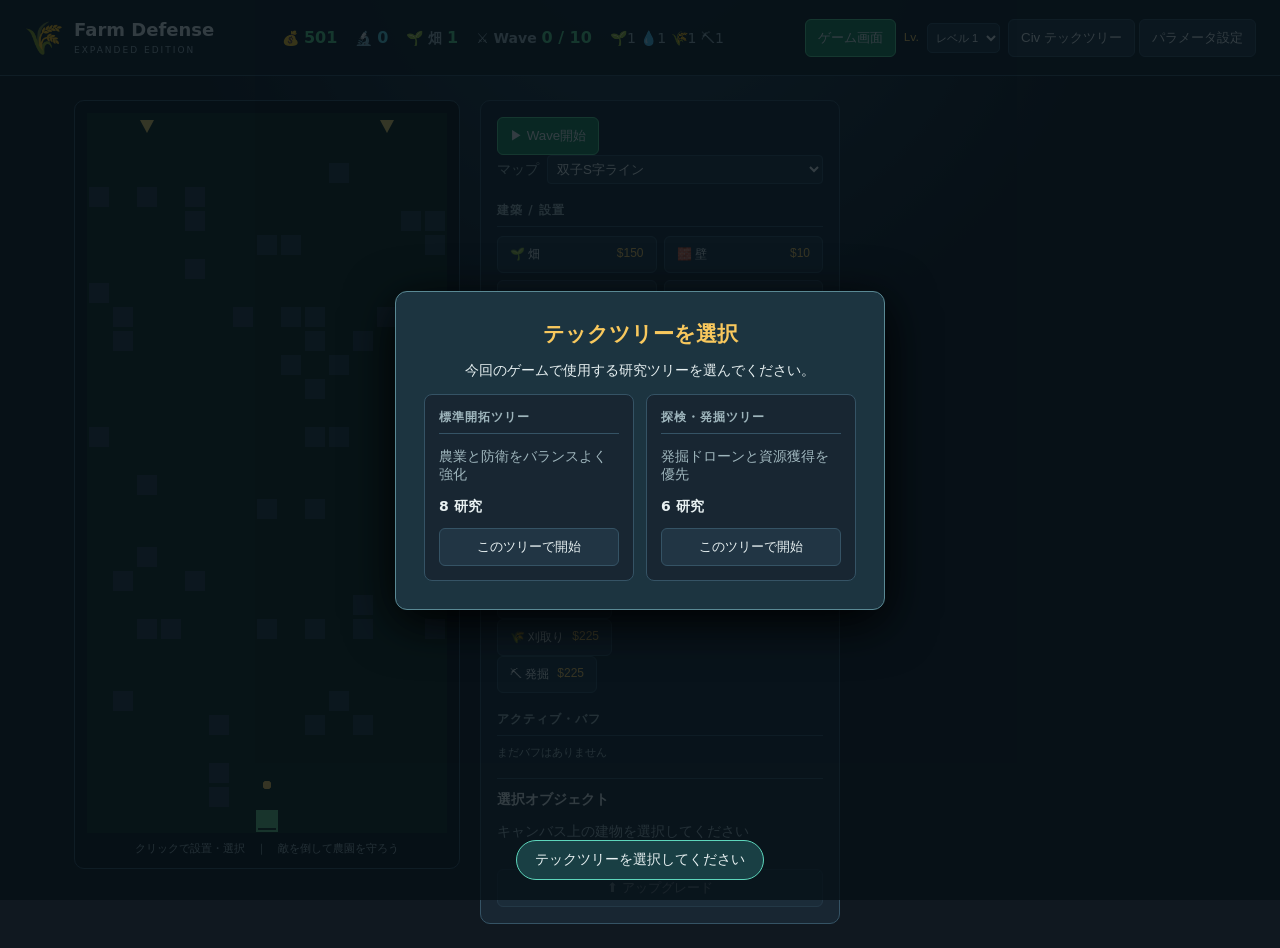
==== index.html @ 6cd63de5 "init" ====
<!doctype html>
<html lang="ja"><head><meta charset="UTF-8"><meta name="viewport" content="width=device-width,initial-scale=1"><title>Farm Defense - Expanded Edition</title><link rel="stylesheet" href="style.css"></head>
<body><header><div class="brand"><span>🌾</span><div><h1>Farm Defense</h1><small>EXPANDED EDITION</small></div></div><div class="stats"><b>💰 <i id="money">501</i></b><b>🔬 <i id="science">0</i></b><b>🌱 畑 <i id="farms">2</i></b><b>⚔ Wave <i id="wave">0 / 10</i></b><span id="drones">🌱1 💧1 🌾1 🔍1</span></div><nav><button class="tab active" data-tab="game-tab">ゲーム画面</button><button class="tab" data-tab="techtree-tab">Civ テックツリー</button><button class="tab" data-tab="params-tab">パラメータ設定</button></nav></header>
<main><section id="game-tab" class="tab-panel active"><div class="game-layout"><div class="canvas-wrap"><canvas id="gameCanvas" width="360" height="720"></canvas><div class="hint">クリックで設置・選択　｜　敵を倒して農園を守ろう</div></div><aside id="sidebar"><button id="btn-start-wave" class="primary">▶ Wave開始</button><h3>建築 / 設置</h3><div class="build-grid" id="build-grid"></div><h3>ドローン購入</h3><div id="drone-shop"></div><h3>アクティブ・バフ</h3><div id="buff-list" class="badges">まだバフはありません</div><div id="selection" class="selection"><b>選択オブジェクト</b><p>キャンバス上の建物を選択してください</p><button id="btn-upgrade-target" disabled>⬆ アップグレード</button></div></aside></div></section>
<section id="techtree-tab" class="tab-panel"><div class="section-head"><div><h2>Civ テックツリー</h2><p>科学ポイントを使って文明を発展させ、農園を強化しましょう。</p></div><strong>科学 🔬 <span id="science-tech">0</span></strong></div><div id="techtree" class="tech-tree"></div></section>
 <section id="params-tab" class="tab-panel"><div class="section-head"><div><h2>パラメータ設定</h2><p>ゲームバランス、発掘ドローン、テックツリーを変更できます。</p></div><div><button id="resume">▶ ゲームに戻る</button><button id="export">📋 設定をJS変数として出力</button><button id="reset" class="danger">🔄 リセットして最初から</button></div></div><h2>ゲームパラメータ</h2><div id="param-editor" class="param-editor"></div><h2>罠作成・編集</h2><p>効果を1つ以上設定し、保存後にゲーム画面で設置して試せます。設置済み罠は編集前の定義を保持します。</p><div id="trap-editor" class="param-editor"></div><h2>発掘ドローン設定</h2><div id="excavation-editor" class="param-editor"></div><h2>バフ設定（効果量・レアリティ）</h2><div id="buff-editor" class="buff-editor"></div><h2>ウェーブ別バフ出現設定</h2><p>未設定のウェーブは「共通設定」を使用します。レアリティ割合は重みです（例: R1=2、R2=1）。</p><div id="wave-buff-editor" class="wave-buff-editor"></div><h2>テックツリー作成・編集</h2><p>研究は名称・Tier・必要科学値・取得バフを編集できます。依存関係は「依存:」のIDを編集データとして保持します。</p><div id="tech-editor"></div></section></main>
<div id="start-tech-overlay" class="overlay hidden"><div class="modal"><h2>テックツリーを選択</h2><p>今回のゲームで使用する研究ツリーを選んでください。</p><div id="tree-choices" class="tree-choices"></div></div></div>
 <div id="wave-buff-overlay" class="overlay hidden"><div class="modal"><h2>WAVE CLEAR!</h2><p id="wave-buff-caption">獲得するバフを選択</p><div id="buff-choices"></div></div></div><div id="game-overlay" class="overlay hidden"><div class="modal"><h1 id="game-result"></h1><p id="game-result-detail"></p><button id="restart" class="primary">もう一度プレイ</button></div></div><div id="toast"></div><script src="param.js"></script><script src="trap.js"></script><script src="script.js"></script></body></html>
---- style.css ----
:root{--bg:#101820;--panel:#182632;--panel2:#213544;--line:#355365;--text:#e8f1f2;--muted:#9eb5bc;--green:#57d68d;--cyan:#5bd5e6;--gold:#f8c85d}*{box-sizing:border-box}body{margin:0;background:radial-gradient(circle at 50% -10%,#294758 0,#101820 38%);color:var(--text);font:14px system-ui,-apple-system,"Segoe UI",sans-serif}header{min-height:76px;border-bottom:1px solid var(--line);background:#111d26ee;display:flex;align-items:center;padding:10px 24px;gap:28px;position:sticky;top:0;z-index:4}.brand{display:flex;align-items:center;gap:10px;min-width:230px}.brand>span{font-size:32px}.brand h1{font-size:18px;margin:0}.brand small{color:var(--muted);letter-spacing:2px;font-size:9px}.stats{display:flex;gap:18px;align-items:center;flex:1;color:var(--muted);flex-wrap:wrap}.stats i{font-style:normal;color:var(--green);font-size:16px}.stats b:nth-child(2) i{color:var(--cyan)}nav{display:flex;gap:4px}button{background:var(--panel2);border:1px solid var(--line);border-radius:6px;color:var(--text);padding:9px 12px;cursor:pointer}button:hover:not(:disabled){filter:brightness(1.2)}button:disabled{opacity:.4;cursor:not-allowed}.tab.active,.primary{background:#19865d;border-color:#56d895}.danger{border-color:#b94c43;color:#ff9b8e}main{max-width:1180px;margin:auto;padding:24px}.tab-panel{display:none}.tab-panel.active{display:block}.game-layout{display:flex;gap:20px;align-items:flex-start}.canvas-wrap{background:#0b1318;padding:12px;border:1px solid var(--line);border-radius:10px}.canvas-wrap canvas{display:block;cursor:crosshair;background:#172b20;width:360px;height:720px}.hint{text-align:center;color:var(--muted);font-size:11px;padding-top:8px}aside{width:360px;background:var(--panel);border:1px solid var(--line);border-radius:10px;padding:16px}h2{margin:0 0 5px}h3{font-size:12px;letter-spacing:1px;color:var(--muted);border-bottom:1px solid var(--line);padding-bottom:7px;margin:18px 0 9px}.build-grid{display:grid;grid-template-columns:1fr 1fr;gap:7px}.build-grid button,.drone-btn{display:flex;justify-content:space-between;gap:8px;text-align:left;font-size:12px}.cost{color:var(--gold)}.selection{margin-top:18px;border-top:1px solid var(--line);padding-top:12px;color:var(--muted)}.selection b{color:var(--text)}.selection p{min-height:32px}.selection button{width:100%}.badges{display:flex;flex-wrap:wrap;gap:5px;color:var(--muted);font-size:11px}.badge{background:#285b57;border:1px solid #4faaa0;border-radius:12px;padding:4px 8px;color:#baf5d5}.section-head{display:flex;justify-content:space-between;align-items:flex-start;margin-bottom:20px}.section-head p{color:var(--muted)}.section-head strong{color:var(--cyan);font-size:18px}.tech-tree{display:grid;grid-template-columns:repeat(4,1fr);gap:18px;align-items:start}.tier{background:#13212a;border:1px solid var(--line);border-radius:10px;padding:12px;min-height:180px}.tier h3{margin-top:0;color:var(--gold)}.tech-card{border:1px solid #3d5e6d;border-radius:7px;padding:10px;margin:9px 0;background:#1b303a}.tech-card.unlocked{border-color:var(--green);background:#183b35}.tech-card.locked{opacity:.7}.tech-card h4{margin:0 0 5px}.tech-card p{font-size:11px;color:var(--muted);margin:4px 0}.tech-card button{padding:5px 8px;font-size:11px}.param-editor,.buff-editor{display:grid;grid-template-columns:repeat(3,1fr);gap:10px;margin-bottom:28px}.param{background:var(--panel);border:1px solid var(--line);padding:10px;border-radius:7px}.param label{display:flex;justify-content:space-between;color:var(--muted);font-size:12px}.param input{width:100%;accent-color:var(--green)}.overlay{position:fixed;inset:0;background:#061016cc;display:grid;place-items:center;z-index:10}.hidden{display:none}.modal{background:#1c3440;border:1px solid #5a8994;border-radius:12px;padding:28px;text-align:center;min-width:360px;max-width:760px;box-shadow:0 12px 50px #000}.modal h1,.modal h2{color:var(--gold)}#buff-choices{display:flex;gap:10px}.choice{width:130px;text-align:center}.choice strong{display:block;margin-bottom:5px}.choice small{display:block;color:var(--muted);min-height:34px;font-size:11px}.choice button{margin-top:10px;width:100%}#toast{position:fixed;bottom:20px;left:50%;transform:translateX(-50%);background:#193f44;border:1px solid #5ed6bc;padding:10px 18px;border-radius:20px;display:none;z-index:20}.tree-choices{display:flex;gap:12px;flex-wrap:wrap;justify-content:center}.tree-choice{background:var(--panel);border:1px solid var(--line);border-radius:8px;padding:14px;width:210px;text-align:left}.tree-choice h3{margin-top:0}.tree-choice p{color:var(--muted);min-height:36px}.tree-choice button{width:100%;margin-top:12px}.tree-toolbar{display:flex;gap:10px;margin:10px 0}.tree-editor{background:var(--panel);border:1px solid var(--line);border-radius:8px;padding:12px;margin:12px 0}.tree-editor>input{margin-right:8px;padding:8px;background:var(--panel2);border:1px solid var(--line);color:var(--text)}.research-row{display:flex;gap:6px;align-items:center;margin:8px 0;flex-wrap:wrap}.research-row input,.research-row select{background:var(--panel2);border:1px solid var(--line);color:var(--text);padding:6px;min-width:90px}.research-row select{min-width:170px;min-height:45px}.research-list{margin:12px 0}.tree-editor button{padding:6px 9px}@media(max-width:900px){header{flex-wrap:wrap;padding:10px}.stats{order:3;width:100%;justify-content:center}.game-layout{flex-direction:column}.game-layout aside{width:100%}.tech-tree,.param-editor,.buff-editor{grid-template-columns:1fr 1fr}}@media(max-width:500px){main{padding:10px}.canvas-wrap canvas{width:100%;height:auto}.canvas-wrap{width:100%}.tech-tree,.param-editor,.buff-editor{grid-template-columns:1fr}nav{width:100%}nav button{flex:1;padding:7px 4px;font-size:11px}}
/* Map preview */
.map-selector-label{display:flex;align-items:center;gap:8px;color:var(--muted);margin:0 0 12px}.map-selector-label select{flex:1;min-width:0;background:var(--panel2);border:1px solid var(--line);border-radius:4px;color:var(--text);padding:5px}
 .level-toolbar{display:flex;align-items:center;gap:8px;background:var(--panel);border:1px solid var(--line);border-radius:8px;padding:9px 12px;margin-bottom:14px}.level-toolbar label{font-weight:700;color:var(--gold)}.level-toolbar select{background:var(--panel2);border:1px solid var(--line);border-radius:5px;color:var(--text);padding:5px 8px}.level-status{color:var(--muted);font-size:11px}
nav .level-toolbar{margin:0;padding:0 4px;background:transparent;border:0;color:var(--gold);font-size:11px}nav .level-toolbar select{padding:7px 4px;font-size:11px}
.regulation-tabs{display:flex;flex-wrap:wrap;gap:6px;margin:8px 0}.regulation-tab.active{background:var(--gold);color:#241b0b}.regulation-editor{border:1px solid var(--line);border-radius:8px;padding:10px;margin:8px 0}.regulation-level{border-top:1px solid var(--line);padding-top:8px;margin-top:8px}.wave-buff-row{display:grid;grid-template-columns:70px repeat(auto-fit,minmax(100px,1fr));gap:6px;align-items:center;margin:6px 0}.wave-buff-row label{display:flex;flex-direction:column;gap:2px;color:var(--muted);font-size:11px}.wave-buff-row input{width:100%;box-sizing:border-box}.regulation-editor details{margin-top:12px}.regulation-editor details>div{display:grid;grid-template-columns:repeat(auto-fit,minmax(180px,1fr));gap:8px}.regulation-editor textarea{width:100%;min-height:80px;box-sizing:border-box;font-family:monospace;font-size:11px}.config-error{max-width:760px;margin:48px auto;padding:24px;background:#321c22;border:1px solid #d66;border-radius:8px;color:#ffe5e5}
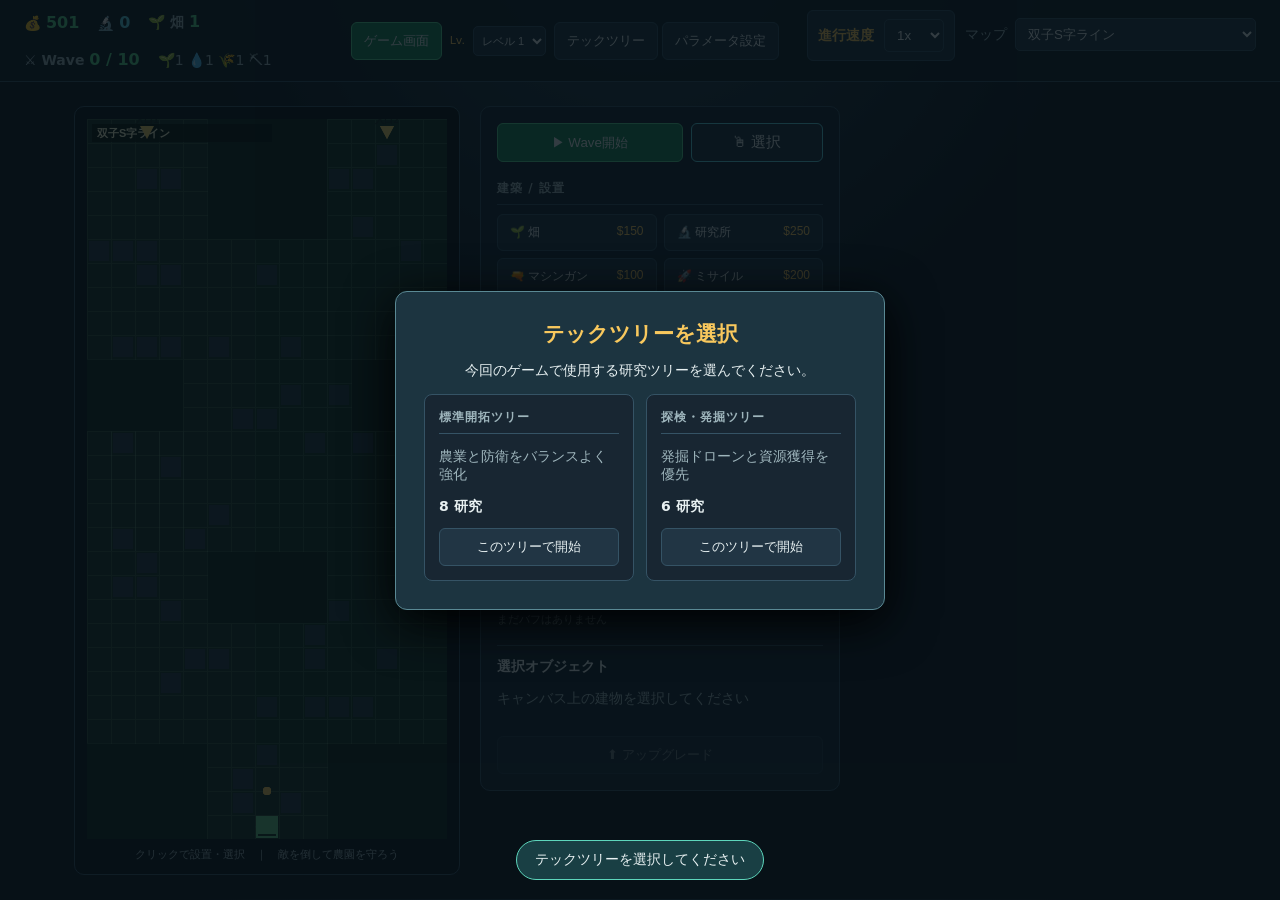
==== commit 79410392: "update" ====
--- a/index.html
+++ b/index.html
@@ -1,8 +1,8 @@
 <!doctype html>
 <html lang="ja"><head><meta charset="UTF-8"><meta name="viewport" content="width=device-width,initial-scale=1"><title>Farm Defense - Expanded Edition</title><link rel="stylesheet" href="style.css"></head>
-<body><header><div class="brand"><span>🌾</span><div><h1>Farm Defense</h1><small>EXPANDED EDITION</small></div></div><div class="stats"><b>💰 <i id="money">501</i></b><b>🔬 <i id="science">0</i></b><b>🌱 畑 <i id="farms">2</i></b><b>⚔ Wave <i id="wave">0 / 10</i></b><span id="drones">🌱1 💧1 🌾1 🔍1</span></div><nav><button class="tab active" data-tab="game-tab">ゲーム画面</button><button class="tab" data-tab="techtree-tab">Civ テックツリー</button><button class="tab" data-tab="params-tab">パラメータ設定</button></nav></header>
-<main><section id="game-tab" class="tab-panel active"><div class="game-layout"><div class="canvas-wrap"><canvas id="gameCanvas" width="360" height="720"></canvas><div class="hint">クリックで設置・選択　｜　敵を倒して農園を守ろう</div></div><aside id="sidebar"><button id="btn-start-wave" class="primary">▶ Wave開始</button><h3>建築 / 設置</h3><div class="build-grid" id="build-grid"></div><h3>ドローン購入</h3><div id="drone-shop"></div><h3>アクティブ・バフ</h3><div id="buff-list" class="badges">まだバフはありません</div><div id="selection" class="selection"><b>選択オブジェクト</b><p>キャンバス上の建物を選択してください</p><button id="btn-upgrade-target" disabled>⬆ アップグレード</button></div></aside></div></section>
-<section id="techtree-tab" class="tab-panel"><div class="section-head"><div><h2>Civ テックツリー</h2><p>科学ポイントを使って文明を発展させ、農園を強化しましょう。</p></div><strong>科学 🔬 <span id="science-tech">0</span></strong></div><div id="techtree" class="tech-tree"></div></section>
+<body><header><div class="stats"><b>💰 <i id="money">501</i></b><b>🔬 <i id="science">0</i></b><b>🌱 畑 <i id="farms">2</i></b><b>⚔ Wave <i id="wave">0 / 10</i></b><span id="drones">🌱1 💧1 🌾1 🔍1</span></div><nav><button class="tab active" data-tab="game-tab">ゲーム画面</button><button class="tab" data-tab="techtree-tab">テックツリー</button><button class="tab" data-tab="params-tab">パラメータ設定</button></nav><div id="header-game-controls" class="header-game-controls"></div></header>
+<main><section id="game-tab" class="tab-panel active"><div class="game-layout"><div class="canvas-wrap"><canvas id="gameCanvas" width="360" height="720"></canvas><div class="hint">クリックで設置・選択　｜　敵を倒して農園を守ろう</div></div><aside id="sidebar"><div class="top-actions"><button id="btn-start-wave" class="primary">▶ Wave開始</button><button id="btn-select-mode" class="select-action">🖱 選択</button></div><h3>建築 / 設置</h3><div class="build-grid" id="build-grid"></div><h3>ドローン購入</h3><div class="build-grid drone-grid" id="drone-shop"></div><h3>アクティブ・バフ</h3><div id="buff-list" class="badges">まだバフはありません</div><div id="selection" class="selection"><b>選択オブジェクト</b><p>キャンバス上の建物を選択してください</p><button id="btn-upgrade-target" disabled>⬆ アップグレード</button></div></aside></div></section>
+<section id="techtree-tab" class="tab-panel"><div class="section-head"><div><h2>テックツリー</h2><p>科学ポイントを使って文明を発展させ、農園を強化しましょう。</p></div><strong>科学 🔬 <span id="science-tech">0</span></strong></div><div id="techtree" class="tech-tree"></div></section>
  <section id="params-tab" class="tab-panel"><div class="section-head"><div><h2>パラメータ設定</h2><p>ゲームバランス、発掘ドローン、テックツリーを変更できます。</p></div><div><button id="resume">▶ ゲームに戻る</button><button id="export">📋 設定をJS変数として出力</button><button id="reset" class="danger">🔄 リセットして最初から</button></div></div><h2>ゲームパラメータ</h2><div id="param-editor" class="param-editor"></div><h2>罠作成・編集</h2><p>効果を1つ以上設定し、保存後にゲーム画面で設置して試せます。設置済み罠は編集前の定義を保持します。</p><div id="trap-editor" class="param-editor"></div><h2>発掘ドローン設定</h2><div id="excavation-editor" class="param-editor"></div><h2>バフ設定（効果量・レアリティ）</h2><div id="buff-editor" class="buff-editor"></div><h2>ウェーブ別バフ出現設定</h2><p>未設定のウェーブは「共通設定」を使用します。レアリティ割合は重みです（例: R1=2、R2=1）。</p><div id="wave-buff-editor" class="wave-buff-editor"></div><h2>テックツリー作成・編集</h2><p>研究は名称・Tier・必要科学値・取得バフを編集できます。依存関係は「依存:」のIDを編集データとして保持します。</p><div id="tech-editor"></div></section></main>
 <div id="start-tech-overlay" class="overlay hidden"><div class="modal"><h2>テックツリーを選択</h2><p>今回のゲームで使用する研究ツリーを選んでください。</p><div id="tree-choices" class="tree-choices"></div></div></div>
  <div id="wave-buff-overlay" class="overlay hidden"><div class="modal"><h2>WAVE CLEAR!</h2><p id="wave-buff-caption">獲得するバフを選択</p><div id="buff-choices"></div></div></div><div id="game-overlay" class="overlay hidden"><div class="modal"><h1 id="game-result"></h1><p id="game-result-detail"></p><button id="restart" class="primary">もう一度プレイ</button></div></div><div id="toast"></div><script src="param.js"></script><script src="trap.js"></script><script src="script.js"></script></body></html>
--- a/style.css
+++ b/style.css
@@ -4,3 +4,4 @@
  .level-toolbar{display:flex;align-items:center;gap:8px;background:var(--panel);border:1px solid var(--line);border-radius:8px;padding:9px 12px;margin-bottom:14px}.level-toolbar label{font-weight:700;color:var(--gold)}.level-toolbar select{background:var(--panel2);border:1px solid var(--line);border-radius:5px;color:var(--text);padding:5px 8px}.level-status{color:var(--muted);font-size:11px}
 nav .level-toolbar{margin:0;padding:0 4px;background:transparent;border:0;color:var(--gold);font-size:11px}nav .level-toolbar select{padding:7px 4px;font-size:11px}
 .regulation-tabs{display:flex;flex-wrap:wrap;gap:6px;margin:8px 0}.regulation-tab.active{background:var(--gold);color:#241b0b}.regulation-editor{border:1px solid var(--line);border-radius:8px;padding:10px;margin:8px 0}.regulation-level{border-top:1px solid var(--line);padding-top:8px;margin-top:8px}.wave-buff-row{display:grid;grid-template-columns:70px repeat(auto-fit,minmax(100px,1fr));gap:6px;align-items:center;margin:6px 0}.wave-buff-row label{display:flex;flex-direction:column;gap:2px;color:var(--muted);font-size:11px}.wave-buff-row input{width:100%;box-sizing:border-box}.regulation-editor details{margin-top:12px}.regulation-editor details>div{display:grid;grid-template-columns:repeat(auto-fit,minmax(180px,1fr));gap:8px}.regulation-editor textarea{width:100%;min-height:80px;box-sizing:border-box;font-family:monospace;font-size:11px}.config-error{max-width:760px;margin:48px auto;padding:24px;background:#321c22;border:1px solid #d66;border-radius:8px;color:#ffe5e5}
+.speed-control{display:flex;align-items:center;justify-content:space-between;gap:10px;margin-bottom:10px;padding:8px 10px;background:var(--panel2);border:1px solid var(--line);border-radius:6px}.speed-control label{color:var(--gold);font-weight:700}.speed-control select{background:var(--panel);border:1px solid var(--line);border-radius:4px;color:var(--text);padding:5px 8px}
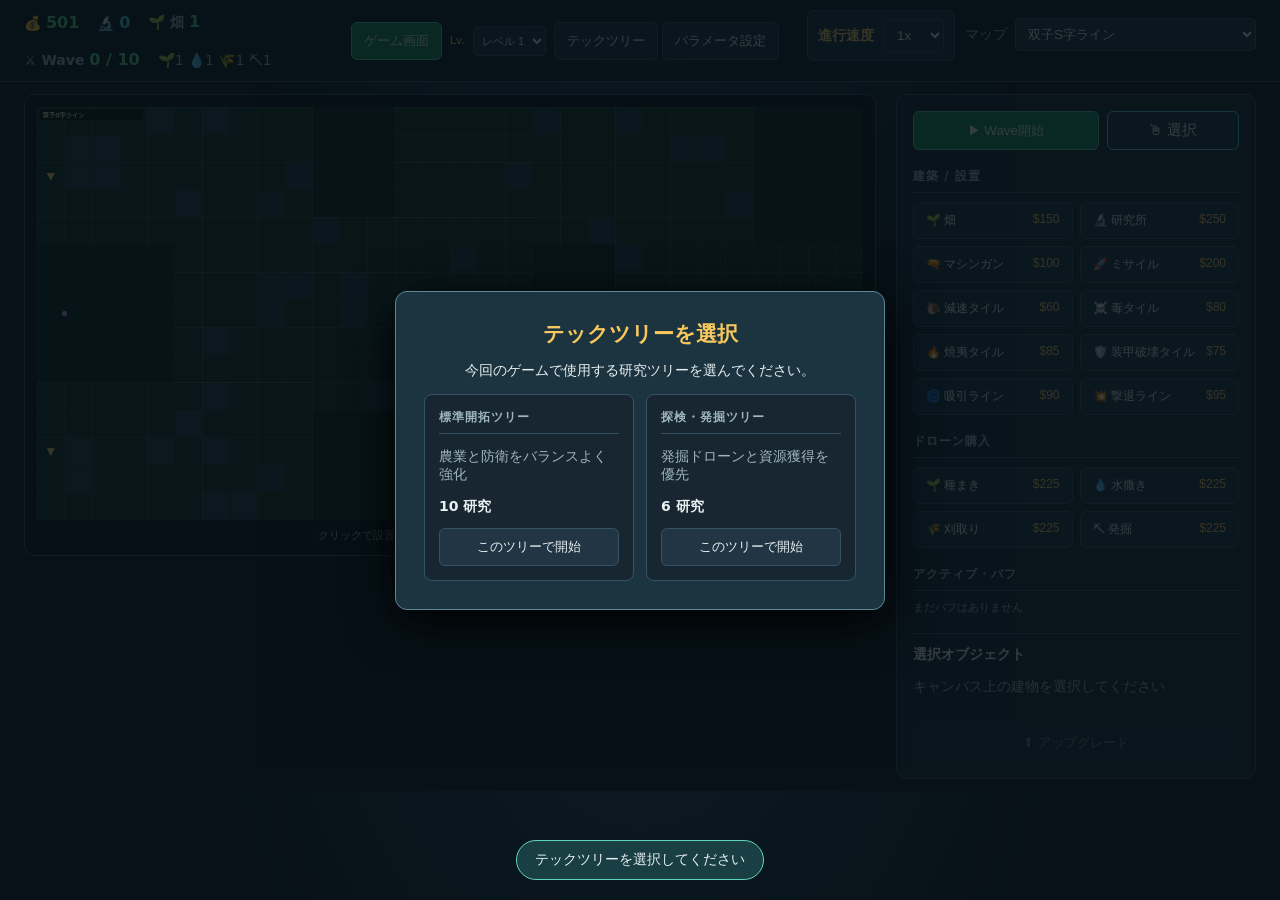
==== commit cda16dc1: "Quick commit" ====
--- a/index.html
+++ b/index.html
@@ -1,5 +1,5 @@
 <!doctype html>
-<html lang="ja"><head><meta charset="UTF-8"><meta name="viewport" content="width=device-width,initial-scale=1"><title>Farm Defense - Expanded Edition</title><link rel="stylesheet" href="style.css"></head>
+<html lang="ja"><head><meta charset="UTF-8"><meta name="viewport" content="width=device-width,initial-scale=1"><title>Farm Defense - Expanded Edition</title><link rel="stylesheet" href="style.css"><link rel="stylesheet" href="style-mobile.css" media="screen and (max-width: 700px)"></head>
 <body><header><div class="stats"><b>💰 <i id="money">501</i></b><b>🔬 <i id="science">0</i></b><b>🌱 畑 <i id="farms">2</i></b><b>⚔ Wave <i id="wave">0 / 10</i></b><span id="drones">🌱1 💧1 🌾1 🔍1</span></div><nav><button class="tab active" data-tab="game-tab">ゲーム画面</button><button class="tab" data-tab="techtree-tab">テックツリー</button><button class="tab" data-tab="params-tab">パラメータ設定</button></nav><div id="header-game-controls" class="header-game-controls"></div></header>
 <main><section id="game-tab" class="tab-panel active"><div class="game-layout"><div class="canvas-wrap"><canvas id="gameCanvas" width="360" height="720"></canvas><div class="hint">クリックで設置・選択　｜　敵を倒して農園を守ろう</div></div><aside id="sidebar"><div class="top-actions"><button id="btn-start-wave" class="primary">▶ Wave開始</button><button id="btn-select-mode" class="select-action">🖱 選択</button></div><h3>建築 / 設置</h3><div class="build-grid" id="build-grid"></div><h3>ドローン購入</h3><div class="build-grid drone-grid" id="drone-shop"></div><h3>アクティブ・バフ</h3><div id="buff-list" class="badges">まだバフはありません</div><div id="selection" class="selection"><b>選択オブジェクト</b><p>キャンバス上の建物を選択してください</p><button id="btn-upgrade-target" disabled>⬆ アップグレード</button></div></aside></div></section>
 <section id="techtree-tab" class="tab-panel"><div class="section-head"><div><h2>テックツリー</h2><p>科学ポイントを使って文明を発展させ、農園を強化しましょう。</p></div><strong>科学 🔬 <span id="science-tech">0</span></strong></div><div id="techtree" class="tech-tree"></div></section>
--- a/style-mobile.css
+++ b/style-mobile.css
@@ -0,0 +1,63 @@
+/*
+ * Smartphone layout
+ * Loaded automatically by index.html only when the viewport is 700px wide
+ * or less. Desktop styles stay in style.css.
+ */
+:root{--mobile-gutter:10px}
+
+html{font-size:15px}
+body{min-width:320px;overflow-x:hidden}
+
+header{position:relative;display:block;padding:10px var(--mobile-gutter);min-height:0}
+.stats{display:grid;grid-template-columns:repeat(2,minmax(0,1fr));gap:7px;margin-bottom:10px}
+.stats b,.stats span{min-width:0;padding:6px 7px;background:var(--panel);border:1px solid var(--line);border-radius:6px;font-size:12px;white-space:nowrap;overflow:hidden;text-overflow:ellipsis}
+.stats span{grid-column:1 / -1;text-align:center}
+nav{display:grid;grid-template-columns:repeat(3,minmax(0,1fr));gap:5px;width:100%}
+nav button{min-height:42px;padding:7px 4px;font-size:11px}
+#header-game-controls{margin-top:8px}
+.speed-control{margin:0;padding:7px 9px}
+.speed-control select{min-height:36px}
+
+main{padding:var(--mobile-gutter);width:100%}
+.game-layout{gap:10px}
+.canvas-wrap{width:100%;padding:6px;border-radius:8px}
+.canvas-wrap canvas{width:100%;height:auto;aspect-ratio:2 / 1;touch-action:none}
+.hint{padding:7px 3px 2px;font-size:10px}
+.game-layout aside{width:100%;padding:11px}
+.top-actions{display:grid;grid-template-columns:1fr 1fr;gap:7px}
+.top-actions button{min-height:44px;padding:8px 5px}
+h3{margin-top:14px}
+.build-grid{grid-template-columns:repeat(2,minmax(0,1fr));gap:6px}
+.build-grid button,.drone-btn{min-height:44px;padding:8px 7px;font-size:11px}
+.selection button{min-height:44px}
+
+.section-head{display:block;margin-bottom:14px}
+.section-head strong{display:block;margin-top:9px;font-size:16px}
+.tech-tree,.param-editor,.buff-editor{grid-template-columns:1fr;gap:8px}
+.tier{min-height:0;padding:10px}
+.tree-toolbar{display:grid;grid-template-columns:1fr;gap:7px}
+.tree-toolbar button,.tree-toolbar select{min-height:42px}
+.tree-editor{padding:9px;overflow:hidden}
+.tree-editor>input{display:block;width:100%;margin:0 0 7px;min-height:40px}
+.research-row{display:grid;grid-template-columns:1fr 1fr;gap:6px}
+.research-row input,.research-row select,.research-row button{width:100%;min-width:0;min-height:40px}
+.research-row select{grid-column:1 / -1}
+.research-row small{grid-column:1 / -1;overflow-wrap:anywhere}
+
+.param{padding:9px}
+.param input{min-height:28px}
+.level-toolbar{align-items:stretch;flex-wrap:wrap;padding:8px}
+.level-toolbar select{min-height:38px;flex:1}
+.wave-buff-row{grid-template-columns:1fr 1fr;gap:6px;padding:7px 0}
+.wave-buff-row label:first-child{grid-column:1 / -1}
+.regulation-editor details>div{grid-template-columns:1fr}
+
+.overlay{padding:var(--mobile-gutter)}
+.modal{width:100%;min-width:0;max-width:none;max-height:90vh;overflow:auto;padding:18px 12px}
+#buff-choices{display:grid;grid-template-columns:1fr;gap:8px}
+.choice{width:100%}
+.choice button,.tree-choice button{min-height:44px}
+.tree-choices{display:grid;grid-template-columns:1fr;gap:8px}
+.tree-choice{width:100%;padding:11px}
+button,input,select,textarea{font-size:16px}
+button{touch-action:manipulation}
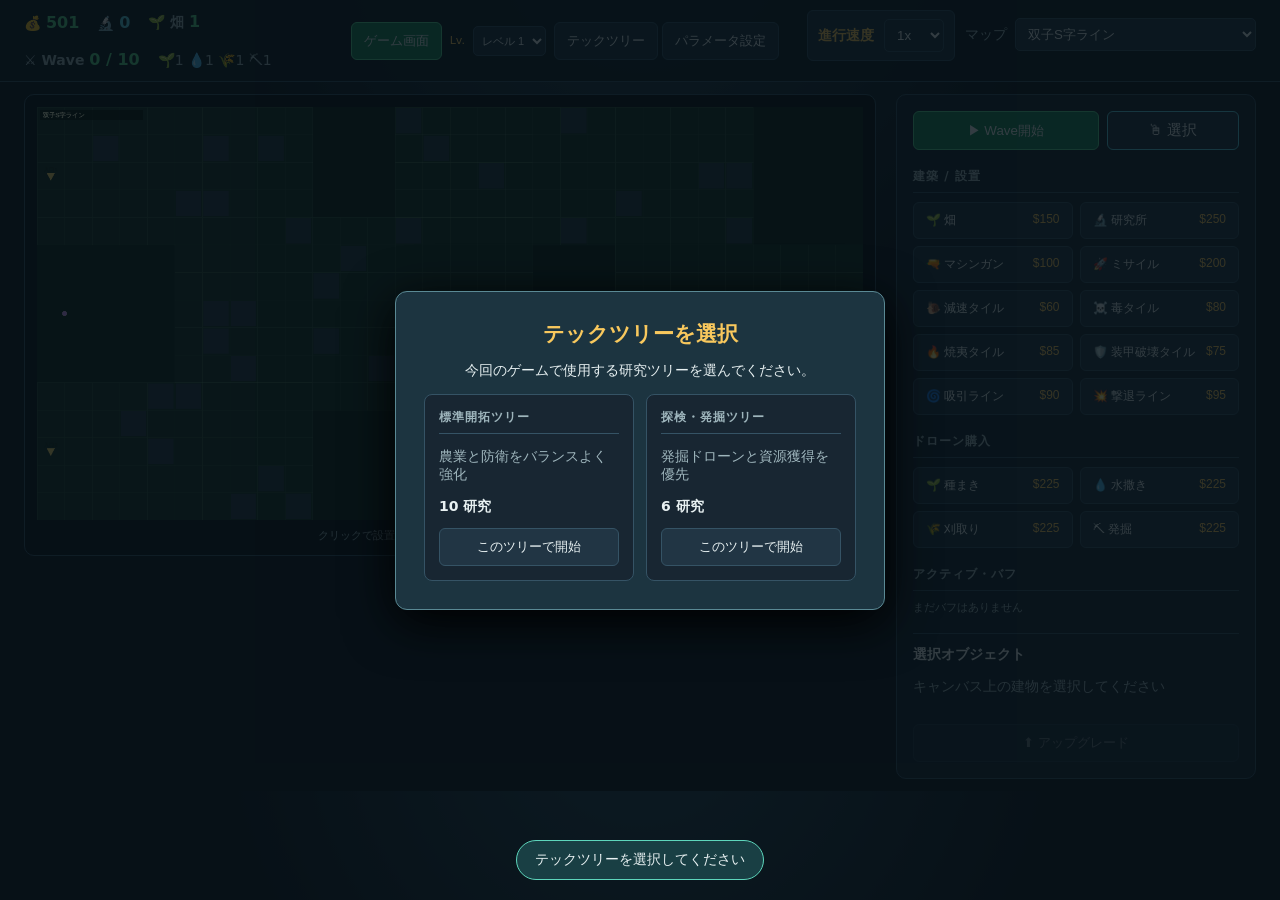
==== commit d402742b: "Quick commit" ====
--- a/index.html
+++ b/index.html
@@ -5,4 +5,4 @@
 <section id="techtree-tab" class="tab-panel"><div class="section-head"><div><h2>テックツリー</h2><p>科学ポイントを使って文明を発展させ、農園を強化しましょう。</p></div><strong>科学 🔬 <span id="science-tech">0</span></strong></div><div id="techtree" class="tech-tree"></div></section>
  <section id="params-tab" class="tab-panel"><div class="section-head"><div><h2>パラメータ設定</h2><p>ゲームバランス、発掘ドローン、テックツリーを変更できます。</p></div><div><button id="resume">▶ ゲームに戻る</button><button id="export">📋 設定をJS変数として出力</button><button id="reset" class="danger">🔄 リセットして最初から</button></div></div><h2>ゲームパラメータ</h2><div id="param-editor" class="param-editor"></div><h2>罠作成・編集</h2><p>効果を1つ以上設定し、保存後にゲーム画面で設置して試せます。設置済み罠は編集前の定義を保持します。</p><div id="trap-editor" class="param-editor"></div><h2>発掘ドローン設定</h2><div id="excavation-editor" class="param-editor"></div><h2>バフ設定（効果量・レアリティ）</h2><div id="buff-editor" class="buff-editor"></div><h2>ウェーブ別バフ出現設定</h2><p>未設定のウェーブは「共通設定」を使用します。レアリティ割合は重みです（例: R1=2、R2=1）。</p><div id="wave-buff-editor" class="wave-buff-editor"></div><h2>テックツリー作成・編集</h2><p>研究は名称・Tier・必要科学値・取得バフを編集できます。依存関係は「依存:」のIDを編集データとして保持します。</p><div id="tech-editor"></div></section></main>
 <div id="start-tech-overlay" class="overlay hidden"><div class="modal"><h2>テックツリーを選択</h2><p>今回のゲームで使用する研究ツリーを選んでください。</p><div id="tree-choices" class="tree-choices"></div></div></div>
- <div id="wave-buff-overlay" class="overlay hidden"><div class="modal"><h2>WAVE CLEAR!</h2><p id="wave-buff-caption">獲得するバフを選択</p><div id="buff-choices"></div></div></div><div id="game-overlay" class="overlay hidden"><div class="modal"><h1 id="game-result"></h1><p id="game-result-detail"></p><button id="restart" class="primary">もう一度プレイ</button></div></div><div id="toast"></div><script src="param.js"></script><script src="trap.js"></script><script src="script.js"></script></body></html>
+ <div id="wave-buff-overlay" class="overlay hidden"><div class="modal"><h2>WAVE CLEAR!</h2><p id="wave-buff-caption">獲得するバフを選択</p><div id="buff-choices"></div></div></div><div id="game-overlay" class="overlay hidden"><div class="modal"><h1 id="game-result"></h1><p id="game-result-detail"></p><button id="restart" class="primary">もう一度プレイ</button></div></div><div id="toast"></div><script src="param.js?v=cp2-tech-tree-20260916"></script><script src="trap.js?v=cp2-tech-tree-20260916"></script><script src="script.js?v=cp2-tech-tree-20260916"></script></body></html>
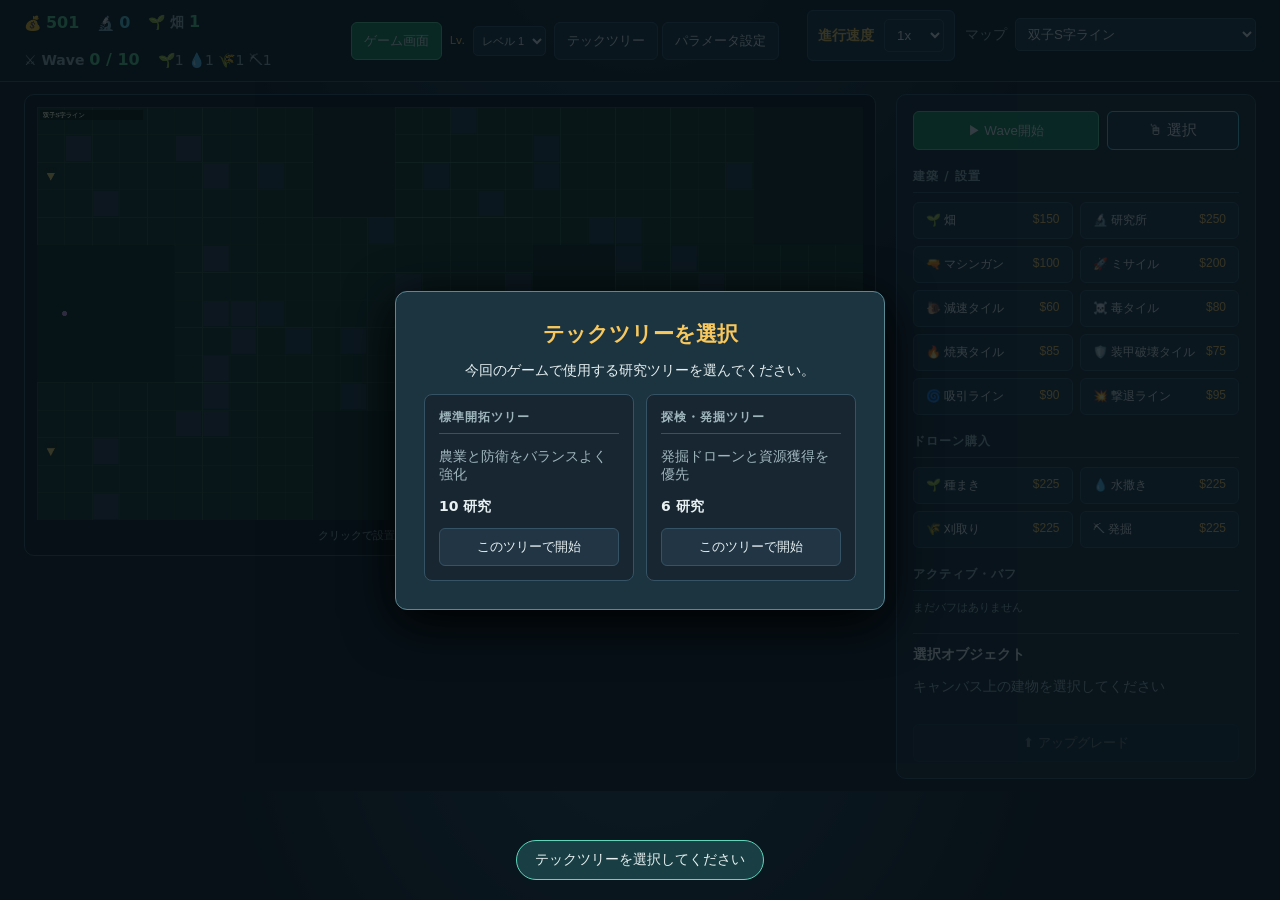
==== commit fe3dab80: "Quick commit" ====
--- a/index.html
+++ b/index.html
@@ -5,4 +5,4 @@
 <section id="techtree-tab" class="tab-panel"><div class="section-head"><div><h2>テックツリー</h2><p>科学ポイントを使って文明を発展させ、農園を強化しましょう。</p></div><strong>科学 🔬 <span id="science-tech">0</span></strong></div><div id="techtree" class="tech-tree"></div></section>
  <section id="params-tab" class="tab-panel"><div class="section-head"><div><h2>パラメータ設定</h2><p>ゲームバランス、発掘ドローン、テックツリーを変更できます。</p></div><div><button id="resume">▶ ゲームに戻る</button><button id="export">📋 設定をJS変数として出力</button><button id="reset" class="danger">🔄 リセットして最初から</button></div></div><h2>ゲームパラメータ</h2><div id="param-editor" class="param-editor"></div><h2>罠作成・編集</h2><p>効果を1つ以上設定し、保存後にゲーム画面で設置して試せます。設置済み罠は編集前の定義を保持します。</p><div id="trap-editor" class="param-editor"></div><h2>発掘ドローン設定</h2><div id="excavation-editor" class="param-editor"></div><h2>バフ設定（効果量・レアリティ）</h2><div id="buff-editor" class="buff-editor"></div><h2>ウェーブ別バフ出現設定</h2><p>未設定のウェーブは「共通設定」を使用します。レアリティ割合は重みです（例: R1=2、R2=1）。</p><div id="wave-buff-editor" class="wave-buff-editor"></div><h2>テックツリー作成・編集</h2><p>研究は名称・Tier・必要科学値・取得バフを編集できます。依存関係は「依存:」のIDを編集データとして保持します。</p><div id="tech-editor"></div></section></main>
 <div id="start-tech-overlay" class="overlay hidden"><div class="modal"><h2>テックツリーを選択</h2><p>今回のゲームで使用する研究ツリーを選んでください。</p><div id="tree-choices" class="tree-choices"></div></div></div>
- <div id="wave-buff-overlay" class="overlay hidden"><div class="modal"><h2>WAVE CLEAR!</h2><p id="wave-buff-caption">獲得するバフを選択</p><div id="buff-choices"></div></div></div><div id="game-overlay" class="overlay hidden"><div class="modal"><h1 id="game-result"></h1><p id="game-result-detail"></p><button id="restart" class="primary">もう一度プレイ</button></div></div><div id="toast"></div><script src="param.js?v=cp2-tech-tree-20260916"></script><script src="trap.js?v=cp2-tech-tree-20260916"></script><script src="script.js?v=cp2-tech-tree-20260916"></script></body></html>
+ <div id="wave-buff-overlay" class="overlay hidden"><div class="modal"><h2>WAVE CLEAR!</h2><p id="wave-buff-caption">獲得するバフを選択</p><div id="buff-choices"></div></div></div><div id="game-overlay" class="overlay hidden"><div class="modal"><h1 id="game-result"></h1><p id="game-result-detail"></p><button id="restart" class="primary">もう一度プレイ</button></div></div><div id="toast"></div><script src="param.js?v=cp2-tech-tree-20260916-2"></script><script src="trap.js?v=cp2-tech-tree-20260916-2"></script><script src="script.js?v=cp2-tech-tree-20260916-2"></script></body></html>
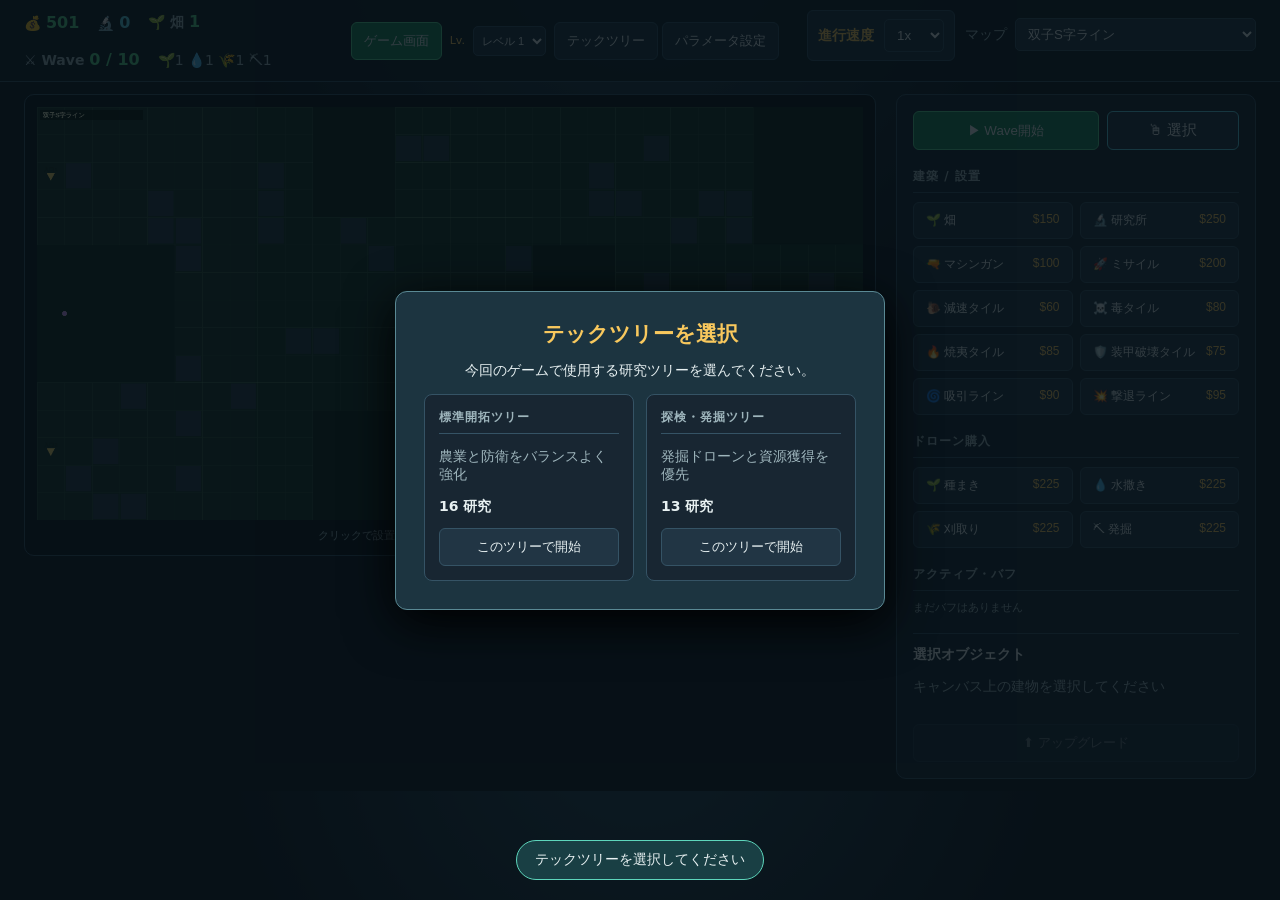
==== commit fab22c6b: "Quick commit" ====
--- a/index.html
+++ b/index.html
@@ -5,4 +5,4 @@
 <section id="techtree-tab" class="tab-panel"><div class="section-head"><div><h2>テックツリー</h2><p>科学ポイントを使って文明を発展させ、農園を強化しましょう。</p></div><strong>科学 🔬 <span id="science-tech">0</span></strong></div><div id="techtree" class="tech-tree"></div></section>
  <section id="params-tab" class="tab-panel"><div class="section-head"><div><h2>パラメータ設定</h2><p>ゲームバランス、発掘ドローン、テックツリーを変更できます。</p></div><div><button id="resume">▶ ゲームに戻る</button><button id="export">📋 設定をJS変数として出力</button><button id="reset" class="danger">🔄 リセットして最初から</button></div></div><h2>ゲームパラメータ</h2><div id="param-editor" class="param-editor"></div><h2>罠作成・編集</h2><p>効果を1つ以上設定し、保存後にゲーム画面で設置して試せます。設置済み罠は編集前の定義を保持します。</p><div id="trap-editor" class="param-editor"></div><h2>発掘ドローン設定</h2><div id="excavation-editor" class="param-editor"></div><h2>バフ設定（効果量・レアリティ）</h2><div id="buff-editor" class="buff-editor"></div><h2>ウェーブ別バフ出現設定</h2><p>未設定のウェーブは「共通設定」を使用します。レアリティ割合は重みです（例: R1=2、R2=1）。</p><div id="wave-buff-editor" class="wave-buff-editor"></div><h2>テックツリー作成・編集</h2><p>研究は名称・Tier・必要科学値・取得バフを編集できます。依存関係は「依存:」のIDを編集データとして保持します。</p><div id="tech-editor"></div></section></main>
 <div id="start-tech-overlay" class="overlay hidden"><div class="modal"><h2>テックツリーを選択</h2><p>今回のゲームで使用する研究ツリーを選んでください。</p><div id="tree-choices" class="tree-choices"></div></div></div>
- <div id="wave-buff-overlay" class="overlay hidden"><div class="modal"><h2>WAVE CLEAR!</h2><p id="wave-buff-caption">獲得するバフを選択</p><div id="buff-choices"></div></div></div><div id="game-overlay" class="overlay hidden"><div class="modal"><h1 id="game-result"></h1><p id="game-result-detail"></p><button id="restart" class="primary">もう一度プレイ</button></div></div><div id="toast"></div><script src="param.js?v=cp2-tech-tree-20260916-2"></script><script src="trap.js?v=cp2-tech-tree-20260916-2"></script><script src="script.js?v=cp2-tech-tree-20260916-2"></script></body></html>
+ <div id="wave-buff-overlay" class="overlay hidden"><div class="modal"><h2>WAVE CLEAR!</h2><p id="wave-buff-caption">獲得するバフを選択</p><div id="buff-choices"></div></div></div><div id="game-overlay" class="overlay hidden"><div class="modal"><h1 id="game-result"></h1><p id="game-result-detail"></p><button id="restart" class="primary">もう一度プレイ</button></div></div><div id="toast"></div><script src="param.js?v=tech-tree-tier10-20260917"></script><script src="trap.js?v=tech-tree-tier10-20260917"></script><script src="script.js?v=tech-tree-tier10-20260917"></script></body></html>
